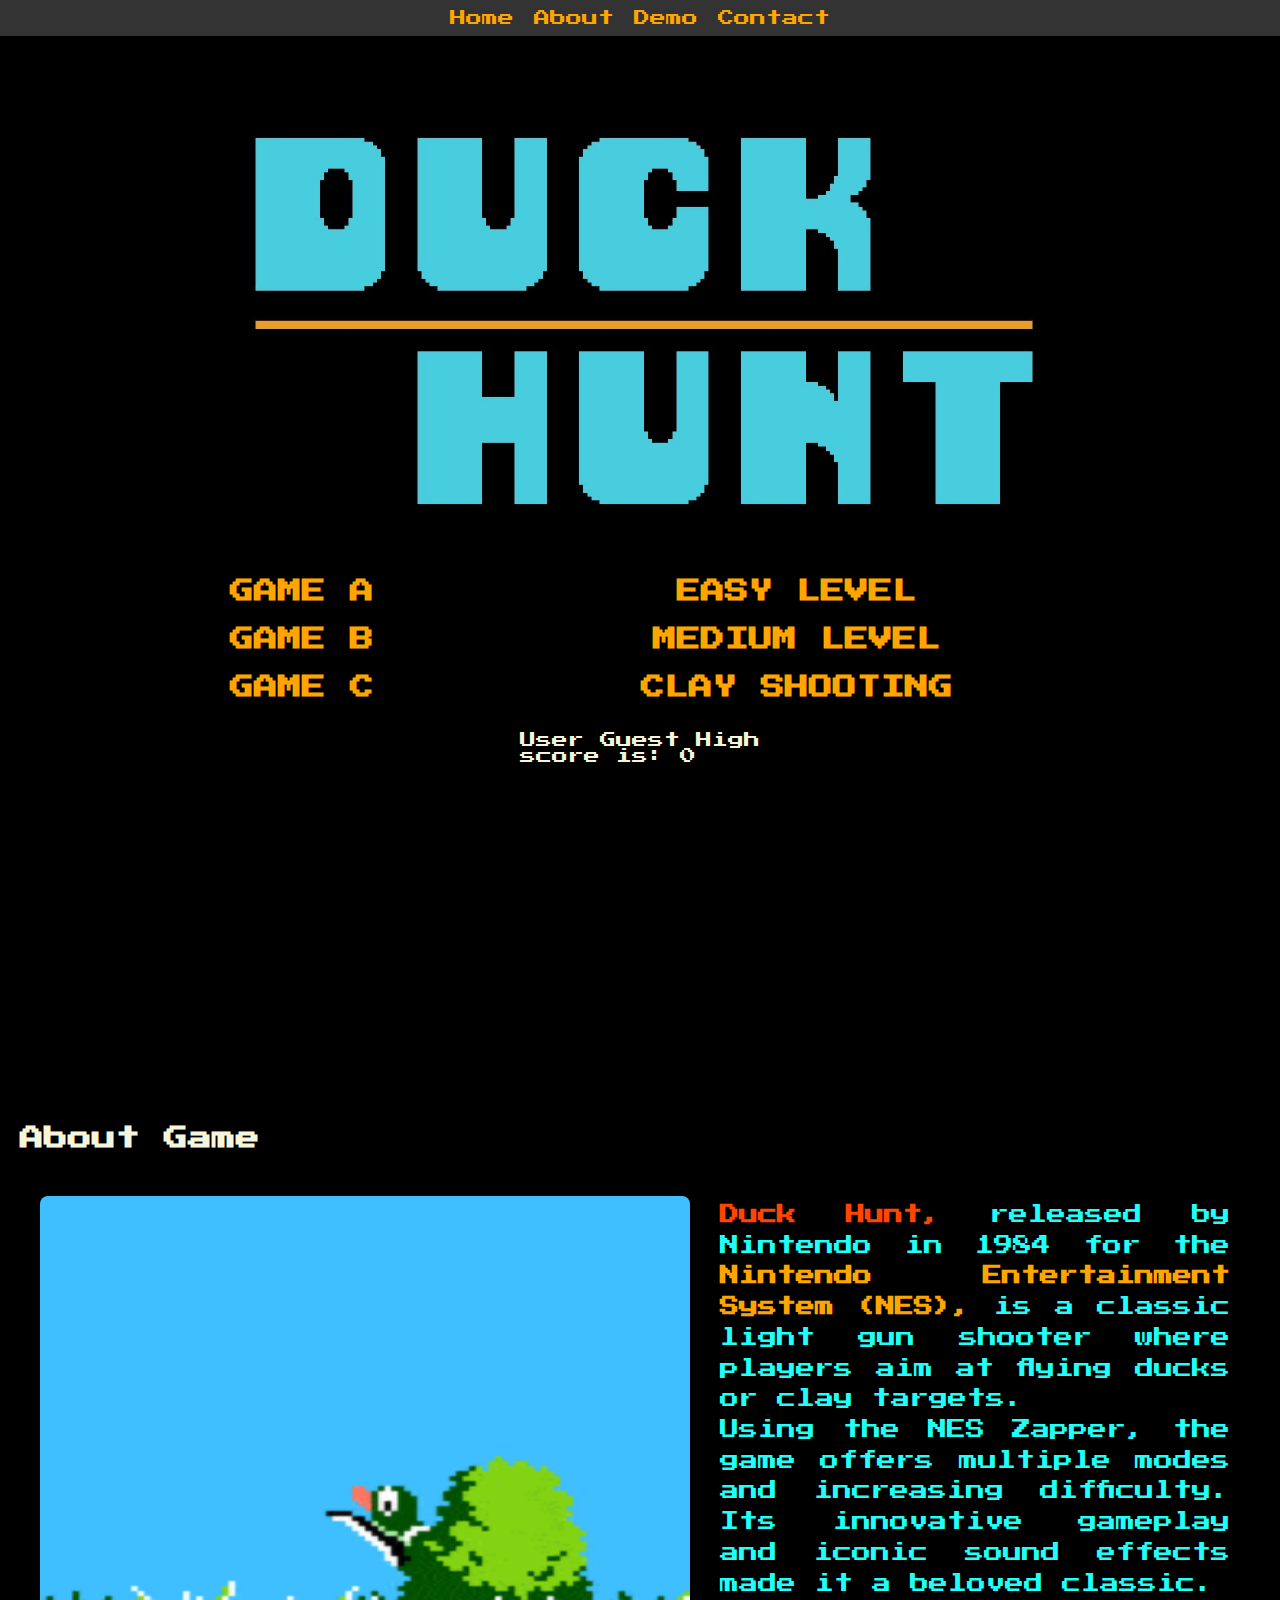
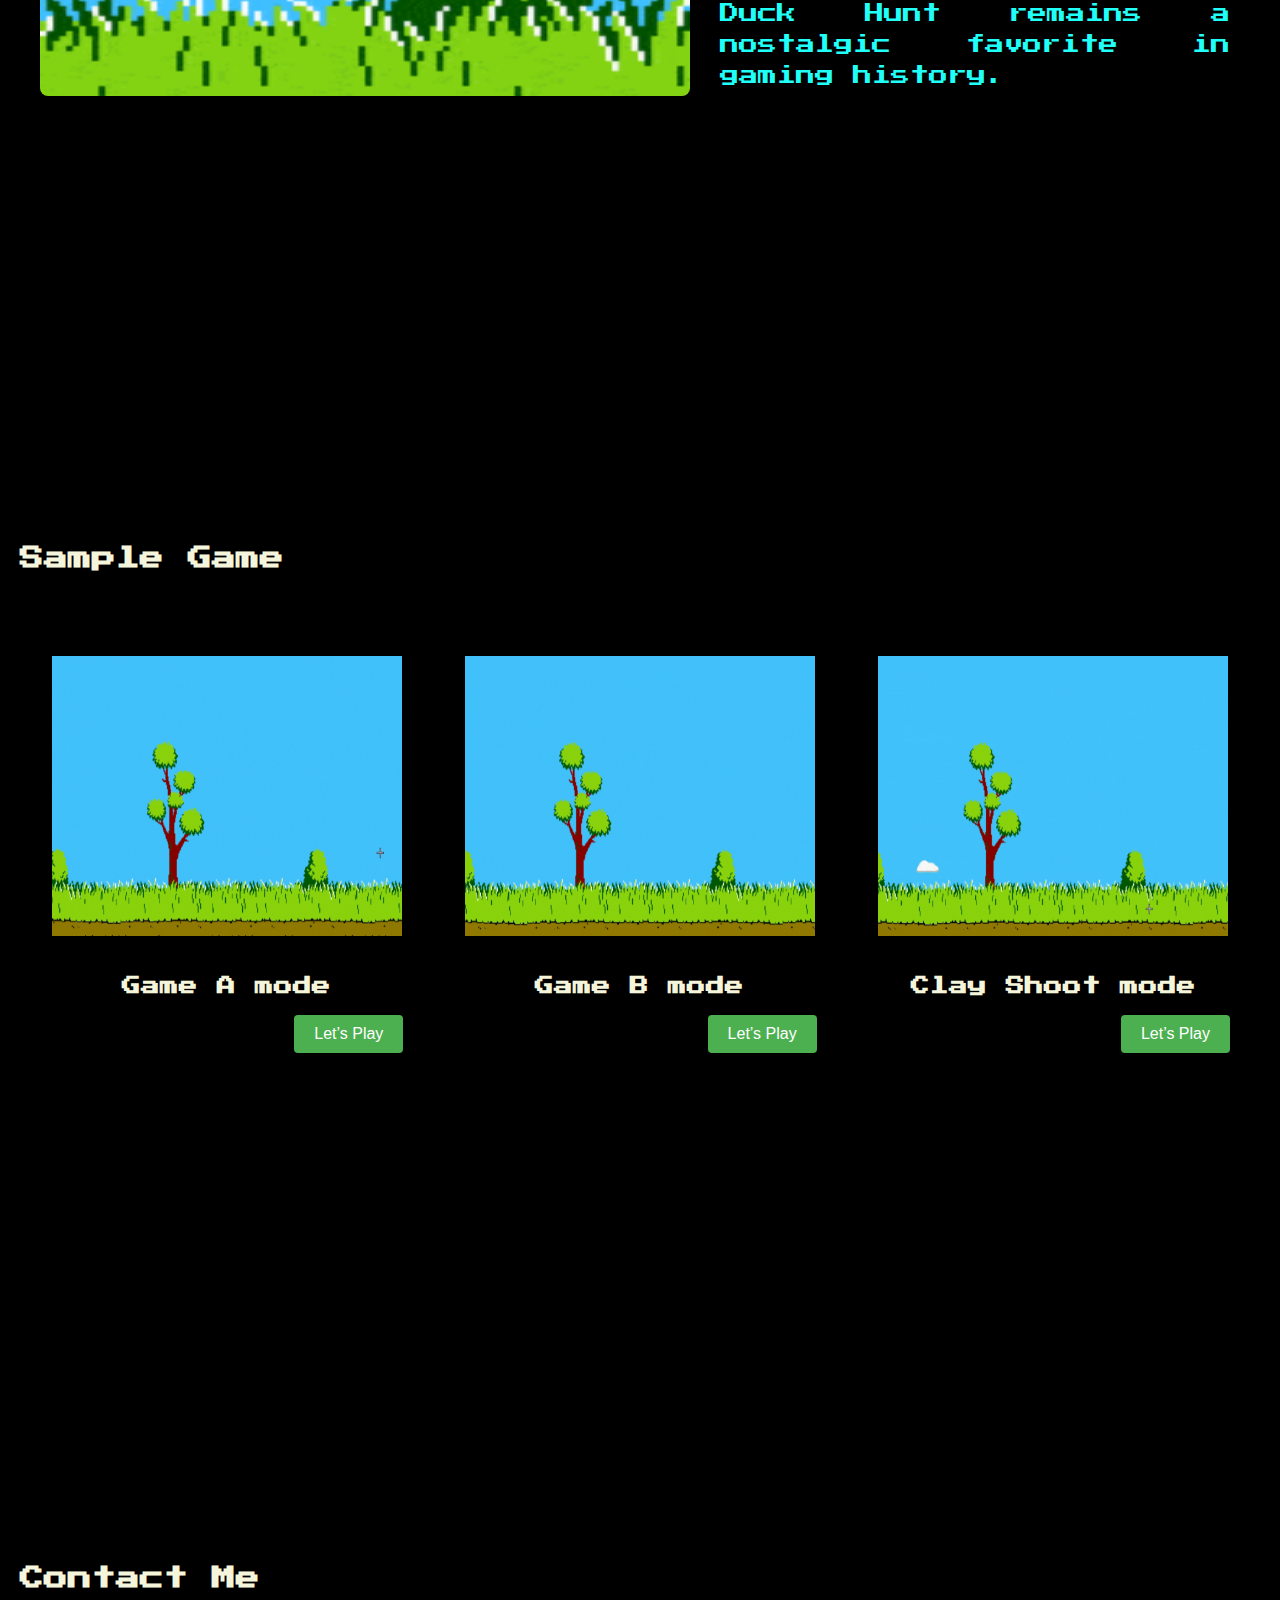
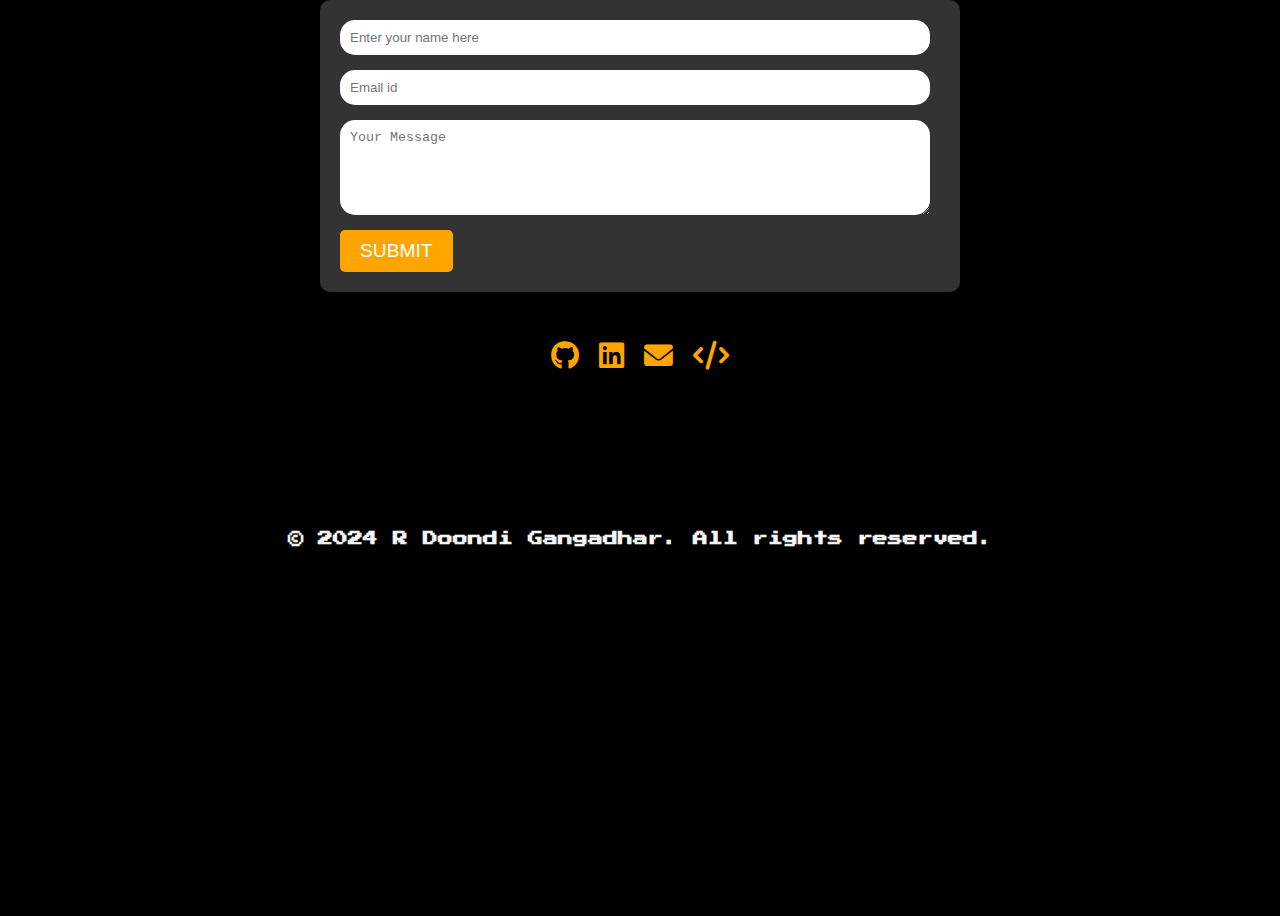
==== index.html @ 1c95ba58 "Add files via upload" ====
<!-- 
  ApexPlanet Final Task:
  Project: Duck Hunt Web Application
  Uploaded: Friday, 29 November 2024
  Author: R Doondi Gangadhar

    Adjust Site Permissions:
    Go to Settings > Cookies and site permissions > Media autoplay.
    Set the Media autoplay option to Allow to enable autoplay on all sites, or add a specific site to the allowlist.
-->
<!DOCTYPE html>
<html lang="en">
<head>
    <meta charset="UTF-8">
    <meta name="viewport" content="width=device-width, initial-scale=1.0">
    <title>Duck Hunt Game</title>
    <link rel="stylesheet" href="style.css">
    <link rel="stylesheet" href="https://cdnjs.cloudflare.com/ajax/libs/font-awesome/6.0.0/css/all.min.css">
    <link rel="stylesheet" href="styleForm.css">


    <style>
        body {
            background-color: black;
            color: beige;
            margin: 0;
            padding: 0;
            scroll-behavior: smooth; 
            font-family: "Press Start 2P";
            overflow-x: hidden; 
        }
        .menu {
            list-style: none;
            display: flex;
            justify-content: center;
            padding: 10px;
            background-color: #333;
            position: sticky;
            top: 0;
            z-index: 1000;
            margin: 0;
        }
        .menu li {
            margin: 0 10px;
        }
        .menu-btn {
            color: orange;
            text-decoration: none;
        }
        .menu-btn:hover {
            color: beige;
        }
        section {
            padding: 60px 20px;
            min-height: 100vh; 
        }
        #logo {
            display: block;
            margin: 0 auto;
            height: 450px;
            width: 850px;
        }
        table {
            width: 80%;
            text-align: center;
            margin: 20px auto;
            color: orange;
        }
        a {
            text-decoration: none;
            color: orange;
        }
        #dh-footer {
            color: whitesmoke;
            text-align: center;
            font-size: 15px;
            padding-top: 150px;
        }
        #dh-score {
            color: green;
            text-align: center;
            font-size: 18px;
            padding-top: 10px;
        }
      
        .services-grid {
            display: flex;
            justify-content: space-around;
            text-align: center;
        }

        .service {
            width: 30%;
        }

        .service img {
            width: 350px;
            margin-bottom: 30px;
            margin-top: 30px;
        }

        .service {
            text-align: center;
            margin: 20px;
            padding: 10px;
            background-color: transparent;
            transition: background-color 0.3s ease;
        }

        .service:hover {
            background-color:transparent;
        }

        .service-icon {
            width: 550px;
            height: 280px;
            transition: transform 0.3s ease, background-color 0.3s ease;
        }

        .service:hover .service-icon {
            transform: scale(1.2);
        }
       
        h2, h3, p {
            margin: 10px 0;
        }
        .contact-section {
            background-color: #222;
            padding: 20px;
            text-align: center;
        }
        .contact-section h2 {
            color: orange;
            margin-bottom: 15px;
        }
        .contact-links {
            display: flex;
            justify-content: center;
            gap: 20px;
            margin-top: 15px;
        }
        .contact-icon {
            font-size: 1.8em;
            color: orange;
            text-decoration: none;
        }
        .contact-icon:hover {
            color: beige;
        }

        #tenor {
            display: block;
            margin: 0 auto;
        }

    </style>
</head>
<body>

    <ul class="menu">
        <li><a href="#home" class="menu-btn">Home</a></li>
        <li><a href="#about" class="menu-btn">About</a></li>
        <li><a href="#sample" class="menu-btn">Demo</a></li>
        <li><a href="#contact" class="menu-btn">Contact</a></li>
    </ul>

    <section class="home" id="home">
        <div class="home-content">
            <img src="duckHuntLogo.jpg" id="logo" alt="Duck Hunt Logo">
        </div>
        <div>
            <table>
                <tr>
                    <td><h2><a href="gameA.html" title="Level 1">GAME A</a></h2></td>
                    <td><h2>EASY LEVEL</h2></td>
                </tr>
                <tr>
                    <td><h2><a href="gameB.html" title="Level 2">GAME B</a></h2></td>
                    <td><h2>MEDIUM LEVEL</h2></td>
                </tr>
                <tr>
                    <td><h2><a href="gameC.html" title="Level 2" >GAME C</a></h2></td>
                    <td><h2>CLAY SHOOTING</h2></td>
                </tr>
            </table>
            <div class="go-para">
                <p>User <span id="displayUsername"></span> High score is: <span id="displayScore"></span></p> 
            </div>
        </div>
    </section>
    
    <section class="about" id="about">
        <h2>About Game</h2>
        <div class="col" style="display: flex; align-items: center; gap: 20px; padding: 20px;">
            <div style="flex: 1;">        
            <img src="tenor.gif" id="tenor" style="width: 650px; height: 500px; border-radius: 8px;"> 
            </div>
            <div style="flex: 1; color: rgb(32, 255, 248); font-size: larger; line-height: 1.6;">
                <p style="text-align: justify; padding: 10px;">
                    <a href="https://en.wikipedia.org/wiki/Duck_Hunt"  title="Visit Wikipedia about Duck Hunt Game"  style="color: orangered; text-decoration: none;">
                        <b>Duck Hunt,</b>
                    </a>released by Nintendo in 1984 for the 
                    <a href="https://en.wikipedia.org/wiki/Nintendo_Entertainment_System"  title="Visit Wikipedia about NES"  style="color: orange; text-decoration: none;">
                        <b> Nintendo Entertainment System (NES),</b>
                    </a>is a classic light gun shooter where players aim at flying ducks or clay targets.<br> 
                    Using the NES Zapper, the game offers multiple modes and increasing difficulty.
                     Its innovative gameplay and iconic sound effects made it a beloved classic.<br> Duck Hunt remains a nostalgic favorite in gaming history.
                </p>
            </div>
        </div>
    </section>
    

    <section class="sample" id="sample">
        <h2>Sample Game</h2>
        <br>
        <div class="services-grid">
            <div class="service">
                <img src="gifA.gif" alt="Game A mode" class="service-icon">
                <h3>Game A mode</h3>
                <div class="page-btn">
                    <button onclick="window.location.href='gameA.html'" class="popup-btn">Let’s Play</button>
                </div>            </div>
            <div class="service">
                <img src="gifB.gif" alt="Game B mode" class="service-icon">
                <h3>Game B mode</h3>
                <div class="page-btn">
                    <button onclick="window.location.href='gameB.html'" class="popup-btn">Let’s Play</button>
                </div>            </div>
            <div class="service">
                <img src="gifC.gif" alt="Clay Shoot mode" class="service-icon">
                <h3>Clay Shoot mode</h3>
                <div class="page-btn">
                    <button onclick="window.location.href='gameC.html'" class="popup-btn">Let’s Play</button>
                </div

            </div>
        </div>
    </section>

    <section class="contact" id="contact">
        <h2>Contact Me</h2>
        <form action="https://formspree.io/f/mrbgoezp" method="POST" style="max-width: 600px; margin: 0 auto; padding: 20px; background-color: #333; border-radius: 10px;">
            <div class="holder" style="margin-bottom: 15px;">
                <input type="text" name="name" required placeholder="Enter your name here" style="width: 95%; padding: 10px; border: 15px; border-radius: 15px;">
            </div>
            <div class="holder" style="margin-bottom: 15px;">
                <input type="email" name="email" required placeholder="Email id" style="width: 95%; padding: 10px; border: 15px; border-radius: 15px;">
            </div>
            <div class="holder" style="margin-bottom: 15px;">
                <textarea name="message" required placeholder="Your Message" rows="5" style="width: 95%; padding: 10px; border: 15px; border-radius: 15px;"></textarea>
            </div>
            <button type="submit" class="btn" style="background-color: orange; color: white; padding: 10px 20px; font-size: 1.2em; border: none; border-radius: 5px; cursor: pointer;">SUBMIT</button>
        </form>
        
        
        <div class="contact-links" style="margin-top: 30px; display: flex; justify-content: center; gap: 20px;">
            <div class="contact-links">
                <a href="https://github.com/doondigangadhar30" class="contact-icon" target="_blank" title="GitHub">
                    <i class="fab fa-github"></i>
                </a>
                <a href="https://www.linkedin.com/in/doondi" class="contact-icon" target="_blank" title="LinkedIn">
                    <i class="fab fa-linkedin"></i>
                </a>
                <a href="mailto:doondigangadhar30@gmail.com" class="contact-icon" title="Gmail">
                    <i class="fas fa-envelope"></i>
                </a>
                <a href="https://leetcode.com/yourusername" class="contact-icon" target="_blank" title="LeetCode">
                    <i class="fas fa-code"></i>
                </a>
            </div>
        </div>

        <footer>
            <h2 id="dh-footer">&copy; 2024 R Doondi Gangadhar. All rights reserved.</h2>
        </footer>
    
    </section>

    

    <script>
        // username and score from local storage
        document.getElementById("displayUsername").textContent = localStorage.getItem("username") || "Guest";
        document.getElementById("displayScore").textContent = localStorage.getItem("finalScore") || 0;
    </script>

    <audio autoplay loop style="display: none;">
        <source src="index.mp3" type="audio/ogg">
    </audio>
</body>
</html>
---- style.css ----
@import url('https://fonts.googleapis.com/css2?family=Kanit:ital,wght@0,100;0,200;0,300;0,400;0,500;0,600;0,700;0,800;0,900;1,100;1,200;1,300;1,400;1,500;1,600;1,700;1,800;1,900&family=Press+Start+2P&family=Silkscreen:wght@400;700&family=Varela+Round&display=swap');
@import url('https://fonts.googleapis.com/css2?family=Poppins:wght@300&display=swap');
body{
    margin: 0;
    padding: 0;
    overflow: hidden;
    cursor: crosshair;
} 

.scoreClass{
    font-family: 'Poppins', sans-serif;
    font-size: 25px;
    color: white;
    font-weight: bold;
    position: absolute;
    bottom: 8px;
    left: 16px;
}

.scoreTimer{
    font-family: 'Poppins', sans-serif;
    font-size: 25px;
    color: white;
    font-weight: bold;
    position: absolute;
    bottom: 8px;
    left: 16px;
    padding-bottom: 25px;
}

.mainPanal{
    background: url(../img/stage.png);
    background-size: cover;
    background-repeat: no-repeat;
    background-position: bottom;
    width: 100%;
    height: 100vh;
}

.duckImageDiv img {
    width: 80px;
    position: absolute;
    transition: left 0.5s, top 0.5s;
}



#aimImage{
    height: 35px;
    width:35px;
    position: absolute;
    top: 35px;
    /* left: 35px; */
    
}

#bird1{
    animation: b1 5s infinite;
    right:100%
}

@keyframes b1{
    0%{
        top:65%;
        right:10%
    }
    25%{
        top: 30%;
    }
    75%{
        top:10%;
    }
    100%{
        top:50%
    }
}

#bird2{
    animation: b2 5s infinite;
    left:100%
}

@keyframes b2{
    0%{
        top:65%;
        left:10%
    }
    25%{
        top: 30%;
    }
    75%{
        top:10%;
    }
    100%{
        top:50%
    }
}

#clay1{
    animation: c1 5s infinite;
    right:100%
}

@keyframes c1{
    0%{
        top:65%;
        right:10%
    }
    25%{
        top: 30%;
    }
    75%{
        top:10%;
    }
    100%{
        top:50%
    }
}

#clay2{
    animation: c2 10s infinite;
    left:100%
}

@keyframes c2{
    0%{
        top:65%;
        left:10%
    }
    25%{
        top: 30%;
    }
    75%{
        top:10%;
    }
    100%{
        top:50%
    }
}

.container {
    color: black;
    width: 100vw; 
    height: 100vh;
    background: url('background.png');
    position: fixed;
    font-size: 21px;
}

.clayshoot {
    color: black;
    width: 100vw; 
    height: 100vh;
    background: url('ClayShoot.png');
    position: fixed;
    font-size: 21px;
}
  
.bottom-left {
    position: absolute;
    bottom: 8px;
    left: 16px;
}
  
#username {
    color: whitesmoke;
    background-color: black;
    font-family: "Press Start 2P", system-ui;
    font-size: 12px;
    height: 30px;
}

  
.bottom-right {
    position: absolute;
    bottom: 8px;
    right: 16px;
    background-color: black;
    color: aliceblue;
    font-family: "Press Start 2P", system-ui;
    font-size: 18px;
}


/* Popup background with blur effect */
.popup {
    display: none; 
    position: fixed;
    top: 0;
    left: 0;
    width: 100%;
    height: 100%;
    background: rgba(0, 0, 0, 0.5);
    backdrop-filter: blur(8px);
    justify-content: center;
    align-items: center;
    z-index: 1000;
}

.popup-content {
    background: #ffffff;
    padding: 20px;
    width: 80%;
    max-width: 400px;
    border-radius: 8px;
    box-shadow: 0 4px 8px rgba(0, 0, 0, 0.2);
    display: flex;
    justify-content: space-between;
}

.popup-content h2 {
    font-family: "Press Start 2P", system-ui;
    font-weight: 400;
    font-style: normal;
}

/* .game-gif {
    width:400px;
    height:150px;   
} */

.popup-content {
    display: flex;
    justify-content: space-between;
    align-items: center;
    gap: 20px;
    padding: 20px;
    flex-wrap: wrap;
    font-family: "Press Start 2P", system-ui;
    font-weight: 0;
    font-style: normal;
}

p {
    flex: 1;
    text-align: left;
    
}

.popup-btn {
    align-self: flex-end;
    background-color: #4CAF50;
    color: white;
    padding: 10px 20px;
    font-size: 1em;
    border: none;
    border-radius: 4px;
    cursor: pointer;
    margin-top: 10px;
}

.page-btn {
    text-align: right;
}

.popup-btn:hover {
    background-color: #45a049;
}

@media (max-width: 480px) {
    .popup-content {
        width: 90%;
        flex-direction: column; 
        text-align: center;
    }
}

.game-over {
    padding-left: 300px;
}

.go-para {
    text-align: center;
    font-family: "Press Start 2P", system-ui;
    padding: 0px 500px;

}

#go-btn {
    color: orange;
    background-color: black;
    font-family: "Press Start 2P", system-ui;
    font-size: large;
    height: 50px;
    width: 300px;
    
}
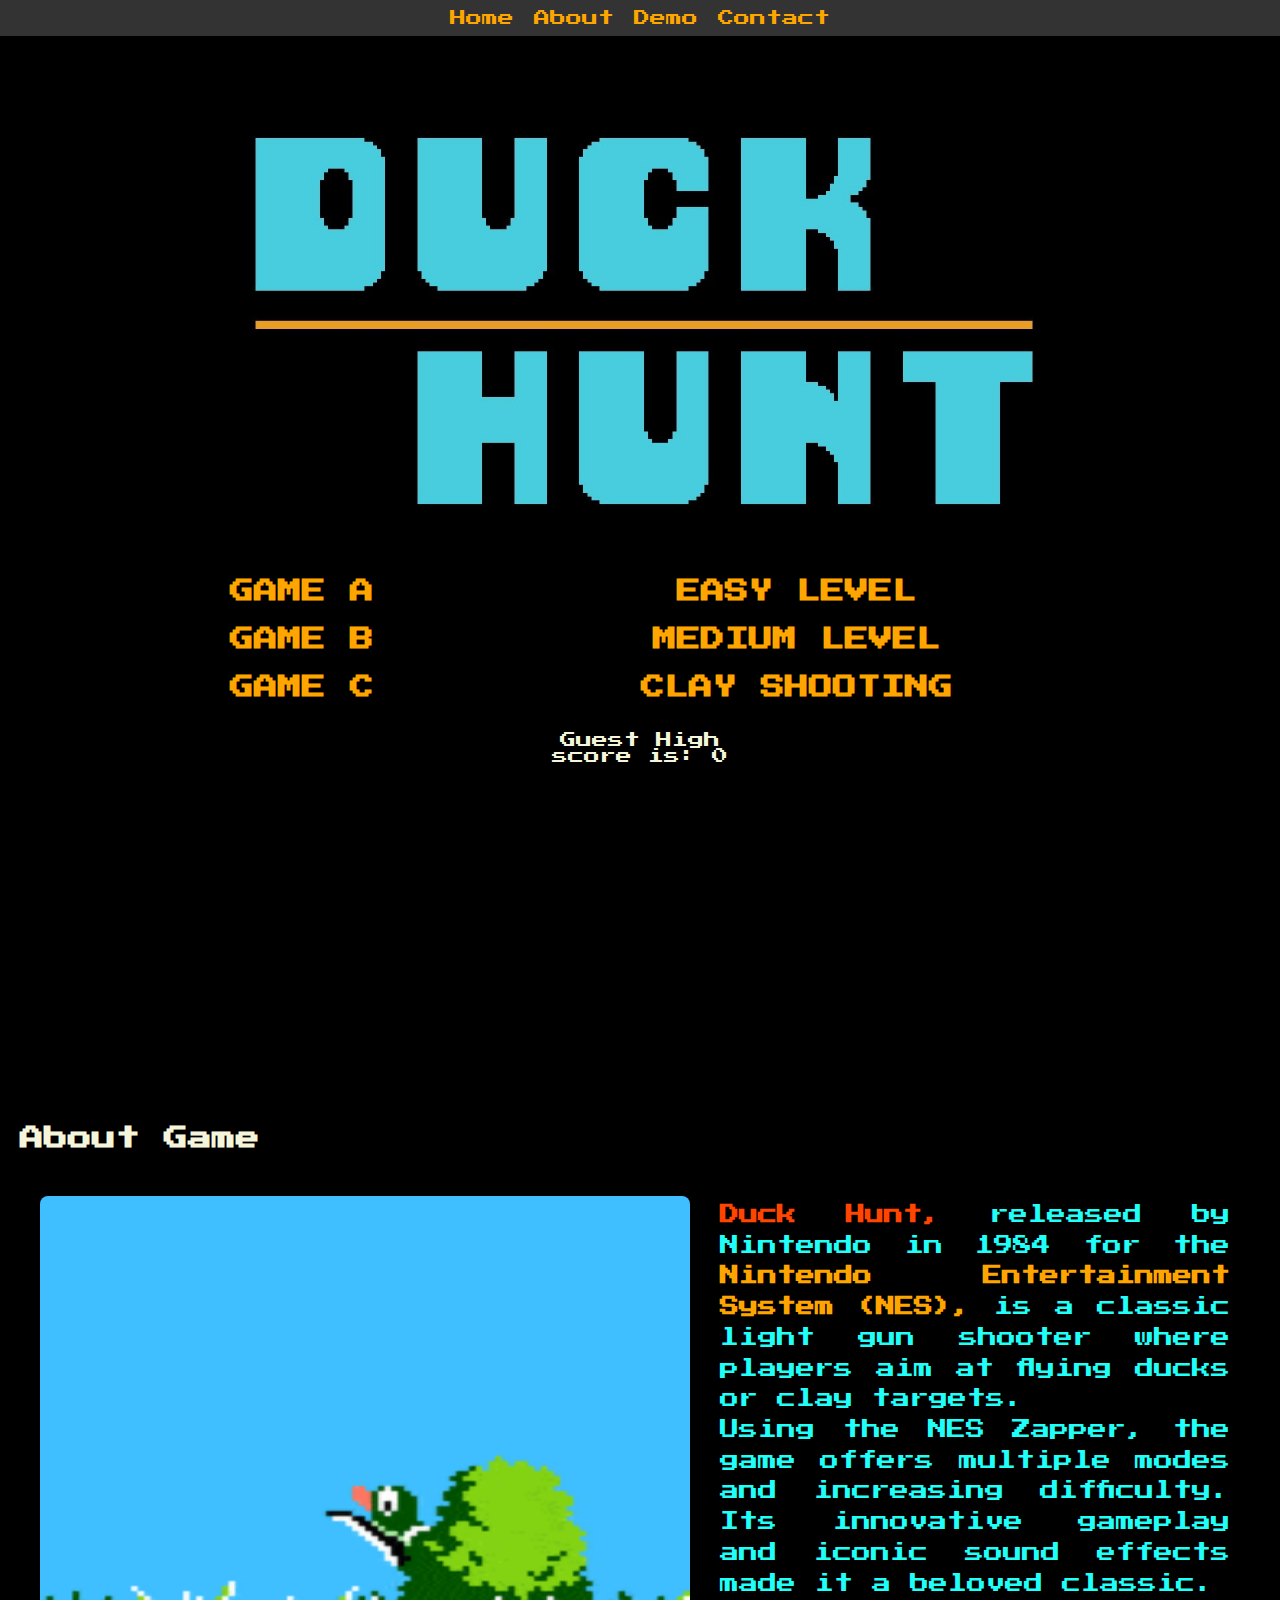
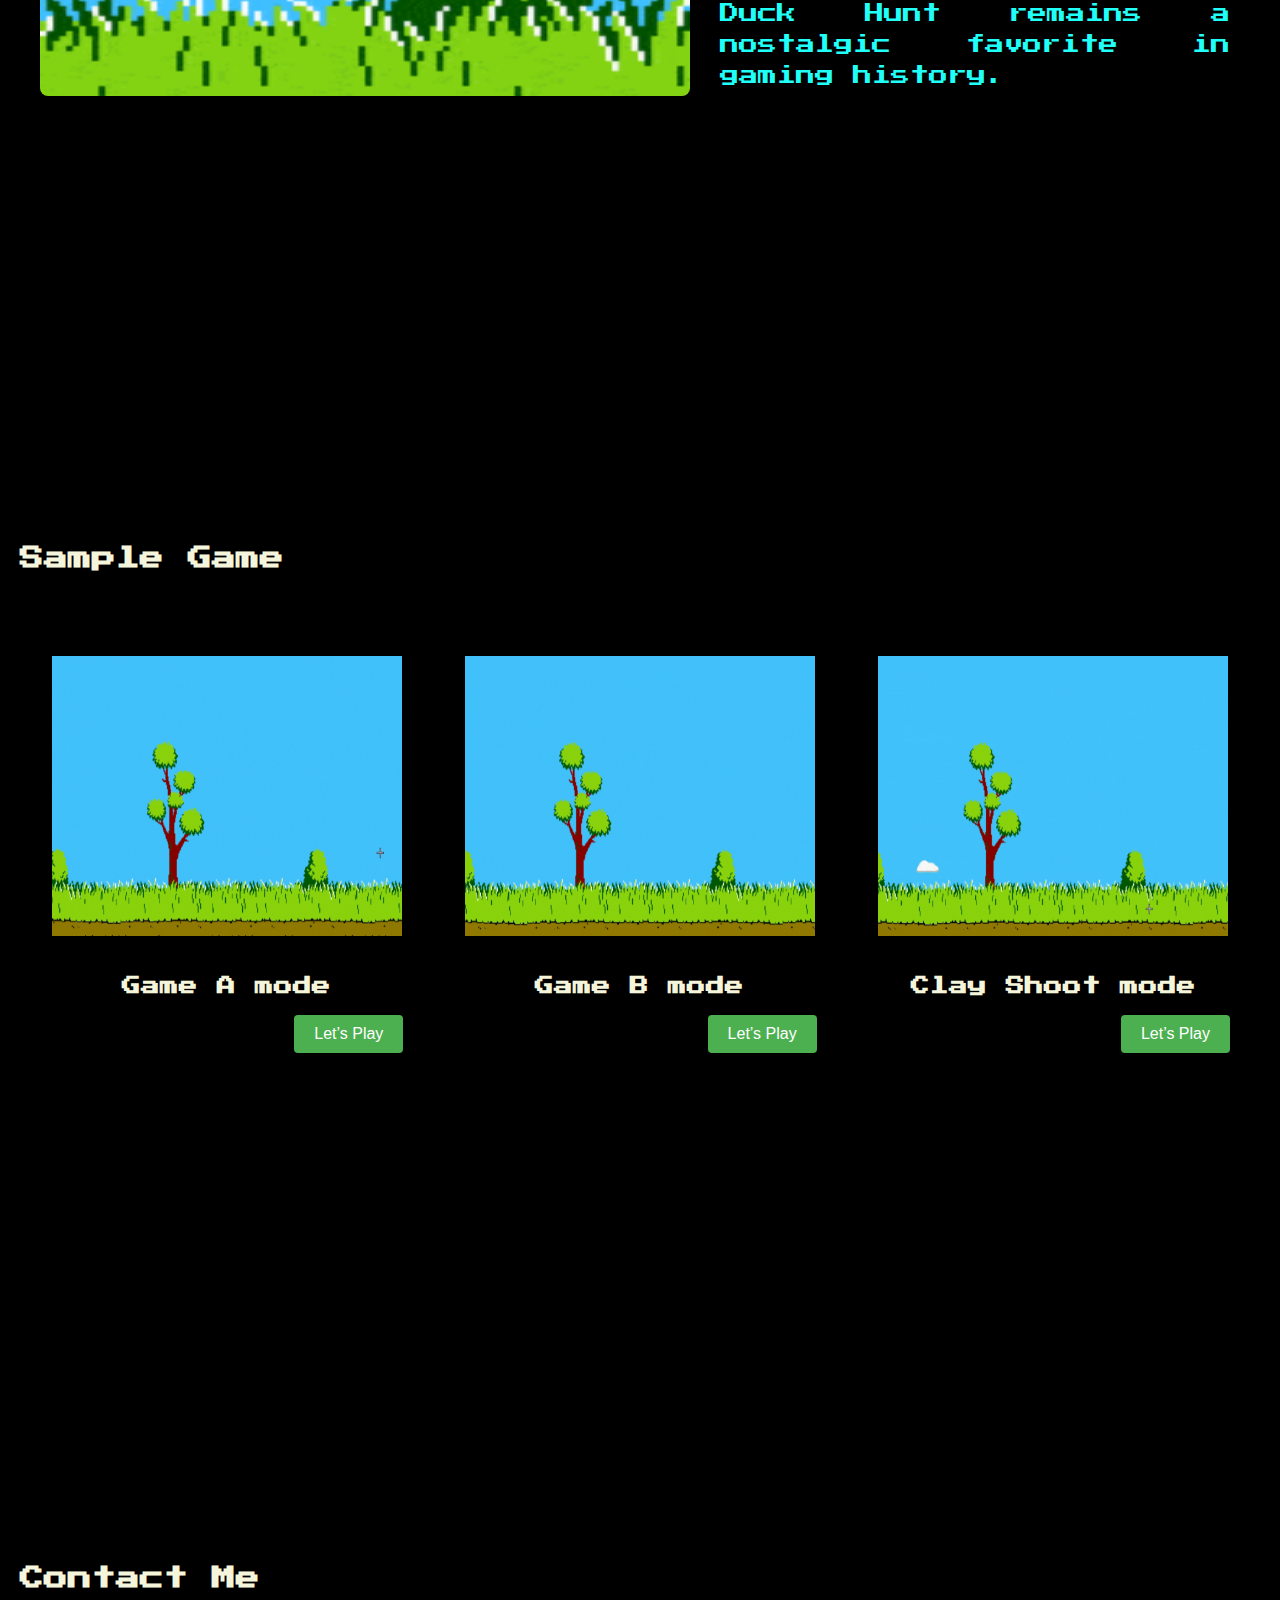
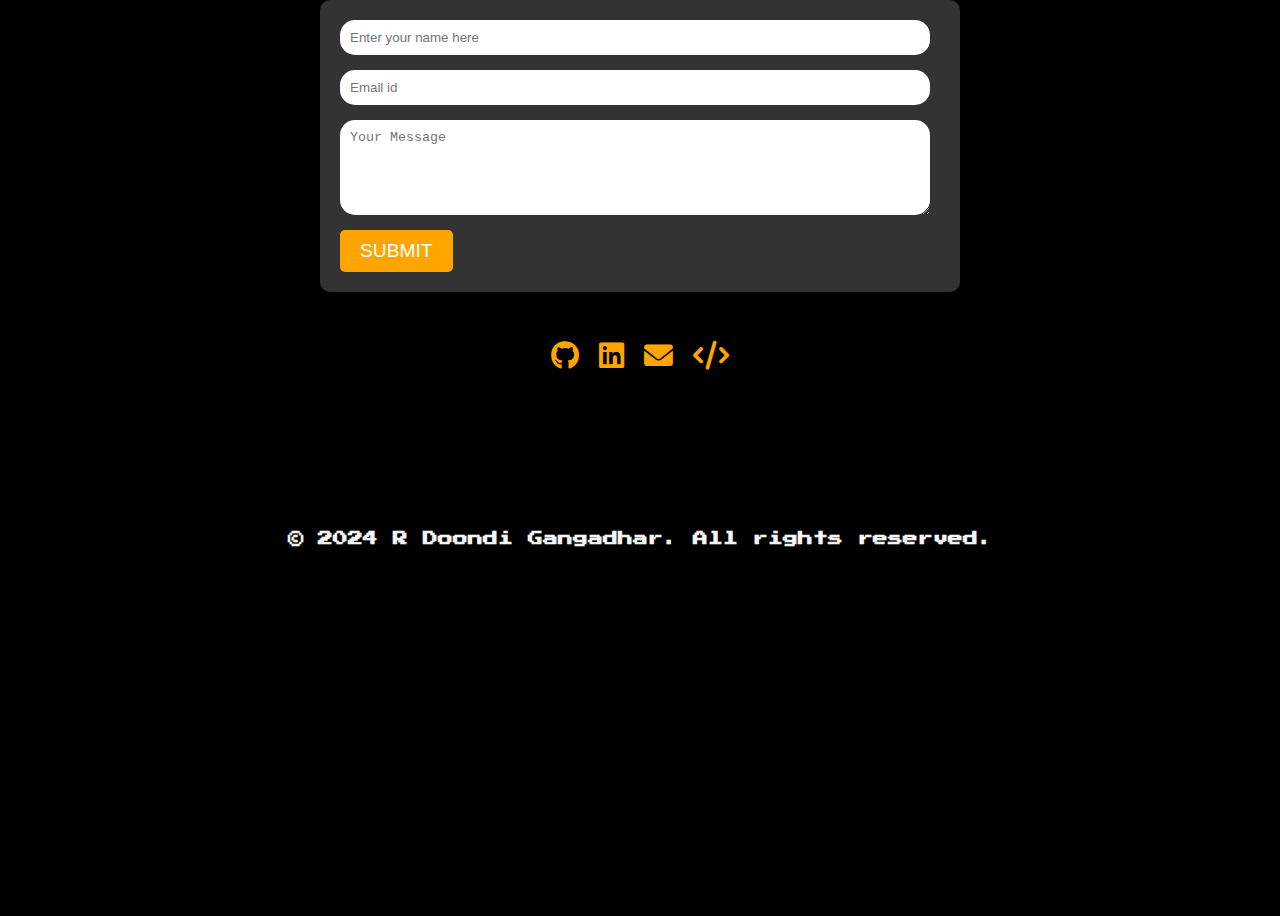
==== commit 23bbd7ec: "Add userScore homePage" ====
--- a/index.html
+++ b/index.html
@@ -184,7 +184,9 @@
                 </tr>
             </table>
             <div class="go-para">
-                <p>User <span id="displayUsername"></span> High score is: <span id="displayScore"></span></p> 
+                              <span id="displayUsername"></span> High score is: <span id="displayScore"></span> 
+                           </div>
+
             </div>
         </div>
     </section>
